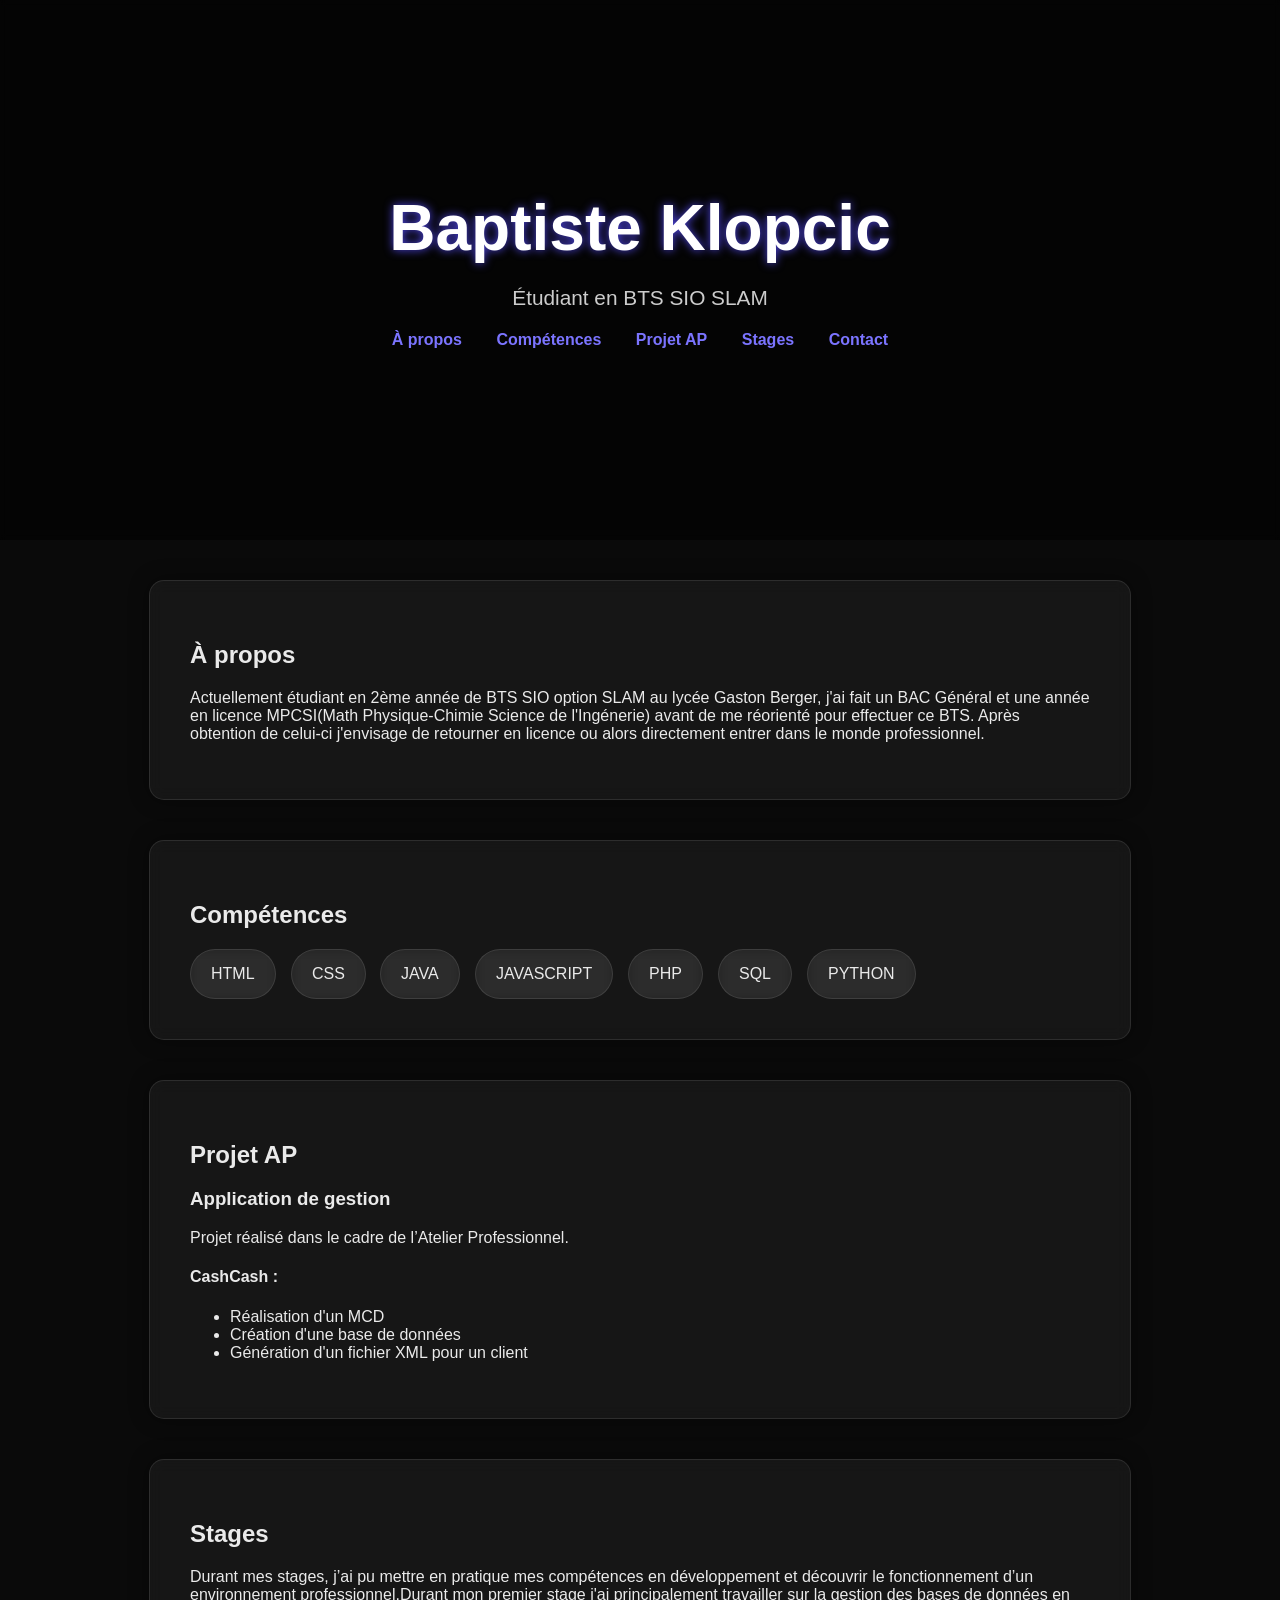
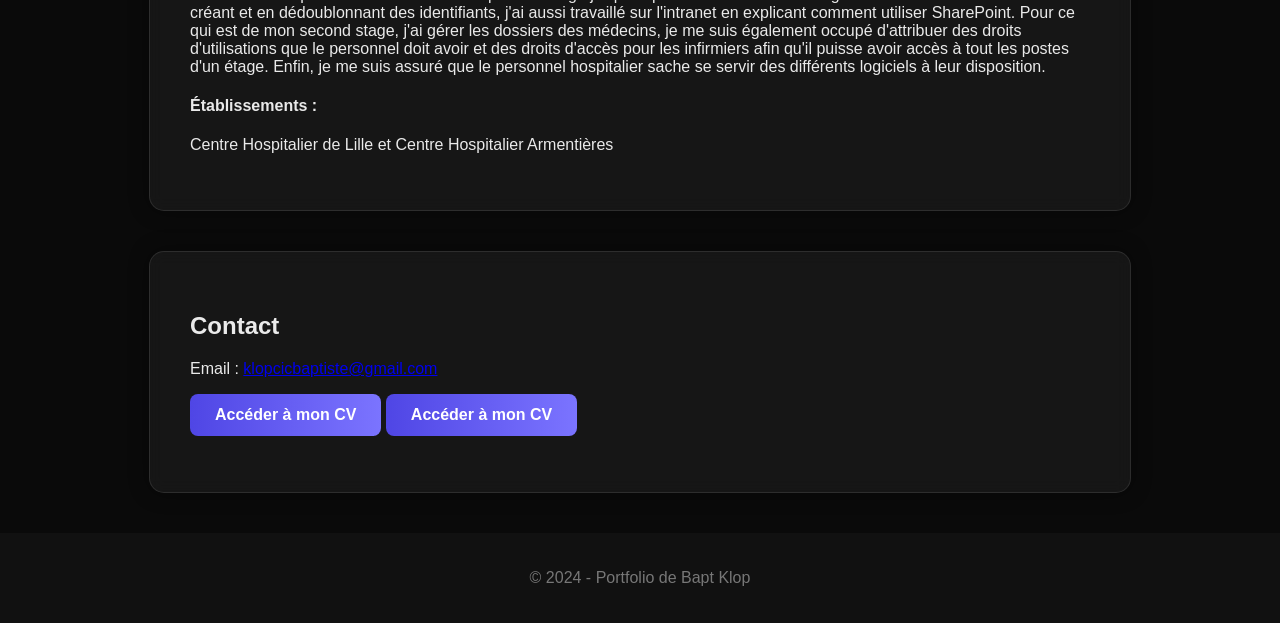
==== index.html @ 6daa98ca "Update contact section with additional document link Added a link to a new document in the contact s" ====
<!DOCTYPE html>
<html lang="fr">
<head>
    <meta charset="UTF-8">
    <meta name="viewport" content="width=device-width, initial-scale=1.0">
    <title>Portfolio - Baptiste Klopcic</title>
    <link rel="stylesheet" href="portfolio.css">
</head>
<body>

    <header class="hero">
        <div class="overlay"></div>
        <div class="hero-content">
            <h1>Baptiste Klopcic</h1>
            <p>Étudiant en BTS SIO SLAM</p>
            <nav>
                <a href="#about">À propos</a>
                <a href="#skills">Compétences</a>
                <a href="#projects">Projet AP</a>
                <a href="#stage">Stages</a>
                <a href="#contact">Contact</a>
            </nav>
        </div>
    </header>

    <section id="about" class="section card">
        <h2>À propos</h2>
        <p>
            Actuellement étudiant en 2ème année de BTS SIO option SLAM au lycée Gaston Berger, j'ai fait un BAC Général
            et une année en licence MPCSI(Math Physique-Chimie Science de l'Ingénerie) avant de me réorienté pour
            effectuer ce BTS. Après obtention de celui-ci j'envisage de retourner en licence ou alors directement 
            entrer dans le monde professionnel.
        </p>
    </section>

    <section id="skills" class="section card">
        <h2>Compétences</h2>
        <div class="skills-icons">
            <div class="icon-item">HTML</div>
            <div class="icon-item">CSS</div>
            <div class="icon-item">JAVA</div>
            <div class="icon-item">JAVASCRIPT</div>
            <div class="icon-item">PHP</div>
            <div class="icon-item">SQL</div>
            <div class="icon-item">PYTHON</div>
        </div>
    </section>

    <section id="projects" class="section card">
        <h2>Projet AP</h2>
        <h3>Application de gestion</h3>
        <p>
            Projet réalisé dans le cadre de l’Atelier Professionnel.  
        </p>

        <h4>CashCash :</h4>
        <ul>
            <li>Réalisation d'un MCD </li>
            <li>Création d'une base de données </li>
            <li>Génération d'un fichier XML pour un client </li>
        </ul>
    </section>

    <section id="stage" class="section card">
    <h2>Stages</h2>

    <p>
        Durant mes stages, j’ai pu mettre en pratique mes compétences en développement
        et découvrir le fonctionnement d’un environnement professionnel.Durant mon premier stage j'ai principalement 
        travailler sur la gestion des bases de données en créant et en dédoublonnant des identifiants, j'ai aussi
        travaillé sur l'intranet en explicant comment utiliser SharePoint. Pour ce qui est de mon second stage, j'ai 
        gérer les dossiers des médecins, je me suis également occupé d'attribuer des droits d'utilisations que le 
        personnel doit avoir et des droits d'accès pour les infirmiers afin qu'il puisse avoir accès à tout les postes
        d'un étage. Enfin, je me suis assuré que le personnel hospitalier sache se servir des différents logiciels à 
        leur disposition.
    </p>

    <h4>Établissements :</h4>
    <p>Centre Hospitalier de Lille et Centre Hospitalier Armentières</p>

</section>

    <section id="contact" class="section card">
        <h2>Contact</h2>
        <p>Email : <a href="mailto:klopcicbaptiste@gmail.com">klopcicbaptiste@gmail.com</a></p>
        <p>
        <a class="cv-button" href="CV_KLOPCIC_Baptiste.pdf" target="_blank">
            Accéder à mon CV
        </a>
            <a class="cv-button" href="preuves.pdf" target="_blank">
            Accéder à mon CV
        </a>
</p>
    </section>

    <footer>
        <p>© 2024 - Portfolio de Bapt Klop</p>
    </footer>

</body>
</html>
---- portfolio.css ----
/* --- GLOBAL --- */
body {
    margin: 0;
    font-family: "Poppins", sans-serif;
    background-color: #0A0A0A;
    color: #EAEAEA;
}

/* --- HERO HEADER --- */
.hero {
    position: relative;
    height: 60vh;
    background: url('https://images.unsplash.com/photo-1518770660439-4636190af475') center/cover no-repeat;
    display: flex;
    justify-content: center;
    align-items: center;
}

.overlay {
    position: absolute;
    top: 0;
    left: 0;
    width: 100%;
    height: 100%;
    background: rgba(0,0,0,0.6);
    backdrop-filter: blur(3px);
}

.hero-content {
    position: relative;
    text-align: center;
    z-index: 2;
}

.hero h1 {
    font-size: 4rem;
    margin: 0;
    color: #fff;
    text-shadow: 0 0 10px #4F46E5;
}

.hero p {
    font-size: 1.3rem;
    color: #ccc;
}

nav a {
    margin: 0 15px;
    color: #7B74FF;
    text-decoration: none;
    font-weight: bold;
    transition: 0.3s;
}

nav a:hover {
    color: #A29BFF;
}

/* --- SECTIONS --- */
.section {
    padding: 60px 20px;
    max-width: 900px;
    margin: 40px auto;
}

/* --- CARDS (glassmorphism) --- */
.card {
    background: rgba(255,255,255,0.05);
    border: 1px solid rgba(255,255,255,0.1);
    border-radius: 15px;
    padding: 40px;
    backdrop-filter: blur(8px);
    box-shadow: 0 0 20px rgba(0,0,0,0.4);
    transition: 0.3s;
}

.card:hover {
    transform: translateY(-5px);
    box-shadow: 0 0 30px rgba(0,0,0,0.6);
}

/* --- SKILLS GRID --- */
.skills-icons {
    display: flex;
    flex-wrap: wrap;
    gap: 15px;
}

.icon-item {
    padding: 15px 20px;
    border-radius: 50px;
    background: rgba(255,255,255,0.05);
    border: 1px solid rgba(255,255,255,0.1);
    backdrop-filter: blur(6px);
    transition: 0.3s;
}


/* --- FOOTER --- */
footer {
    text-align: center;
    padding: 20px;
    background-color: #111;
    color: #777;
    margin-top: 40px;
}
.cv-button {
    display: inline-block;
    padding: 12px 25px;
    background: linear-gradient(90deg, #4F46E5, #7B74FF);
    color: white;
    text-decoration: none;
    border-radius: 8px;
    font-weight: bold;
    transition: 0.3s;
}

.cv-button:hover {
    transform: scale(1.05);
    box-shadow: 0 0 15px #4F46E5;
}
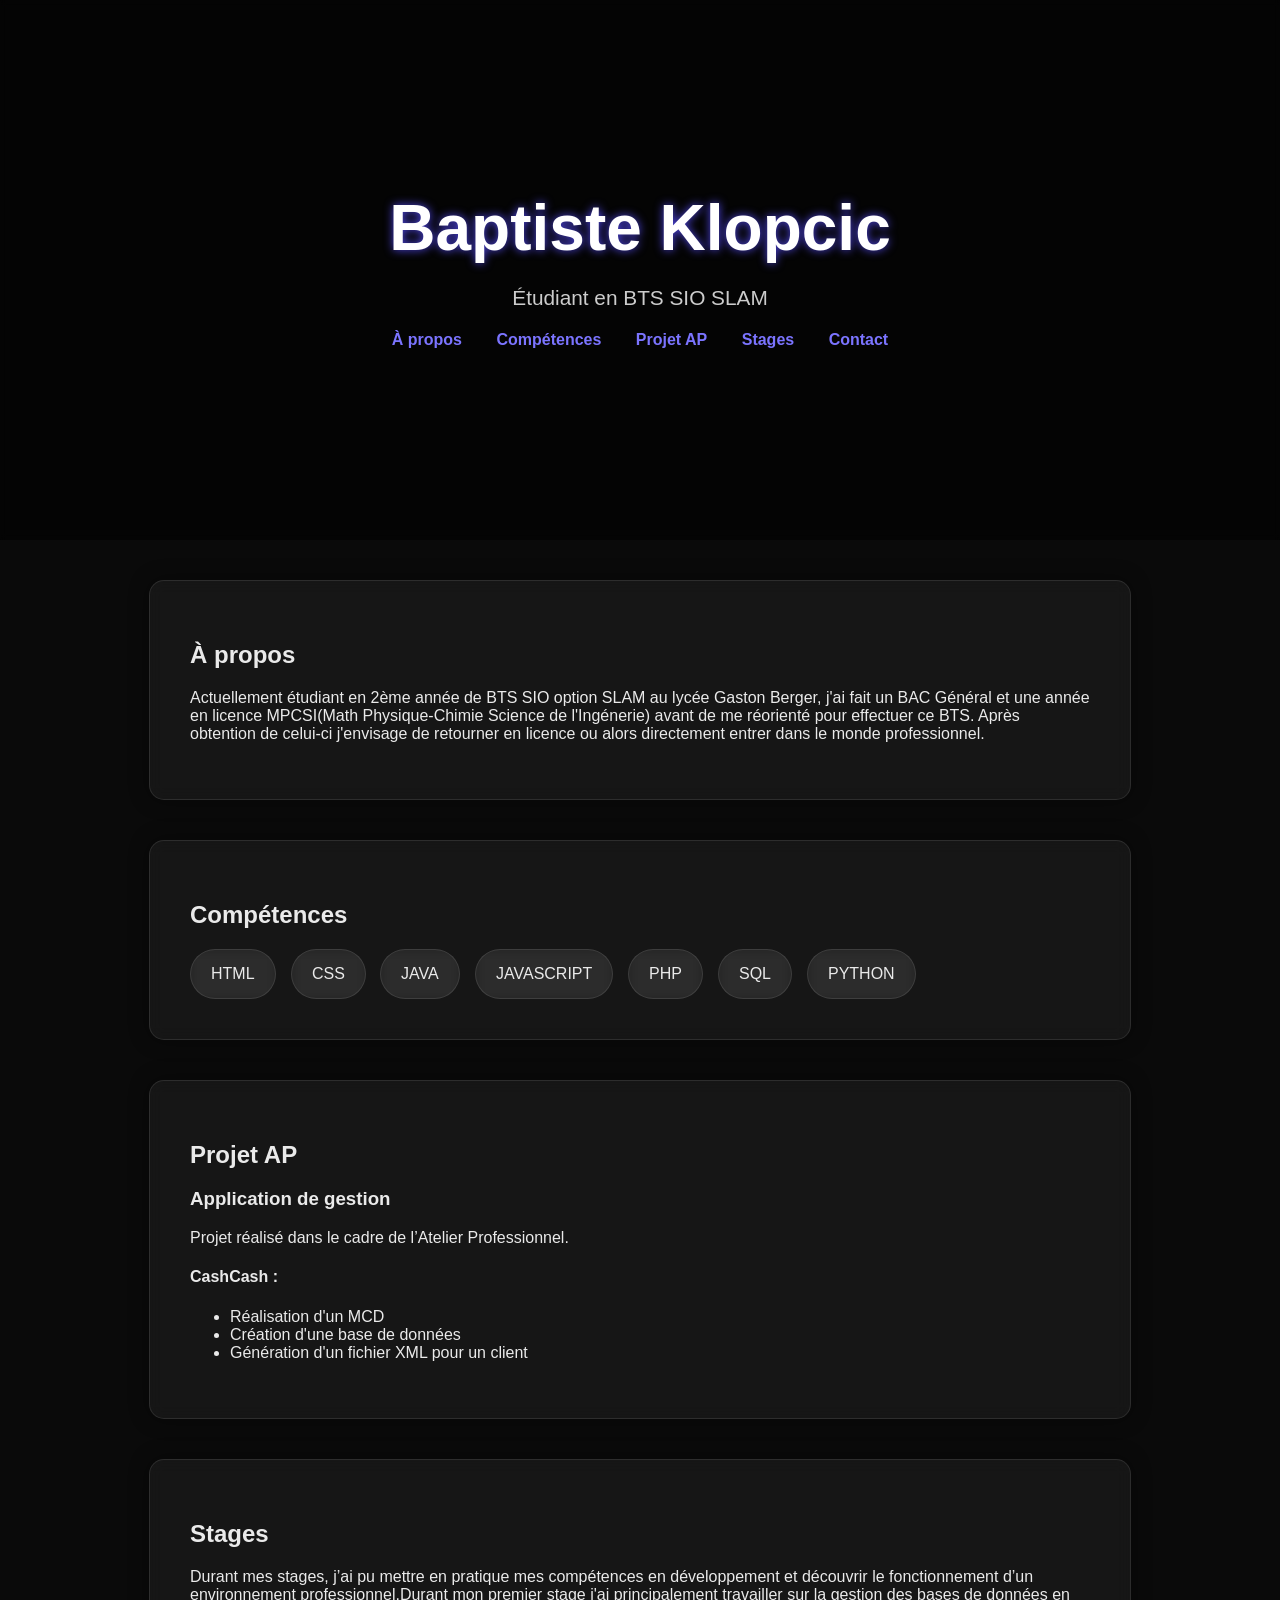
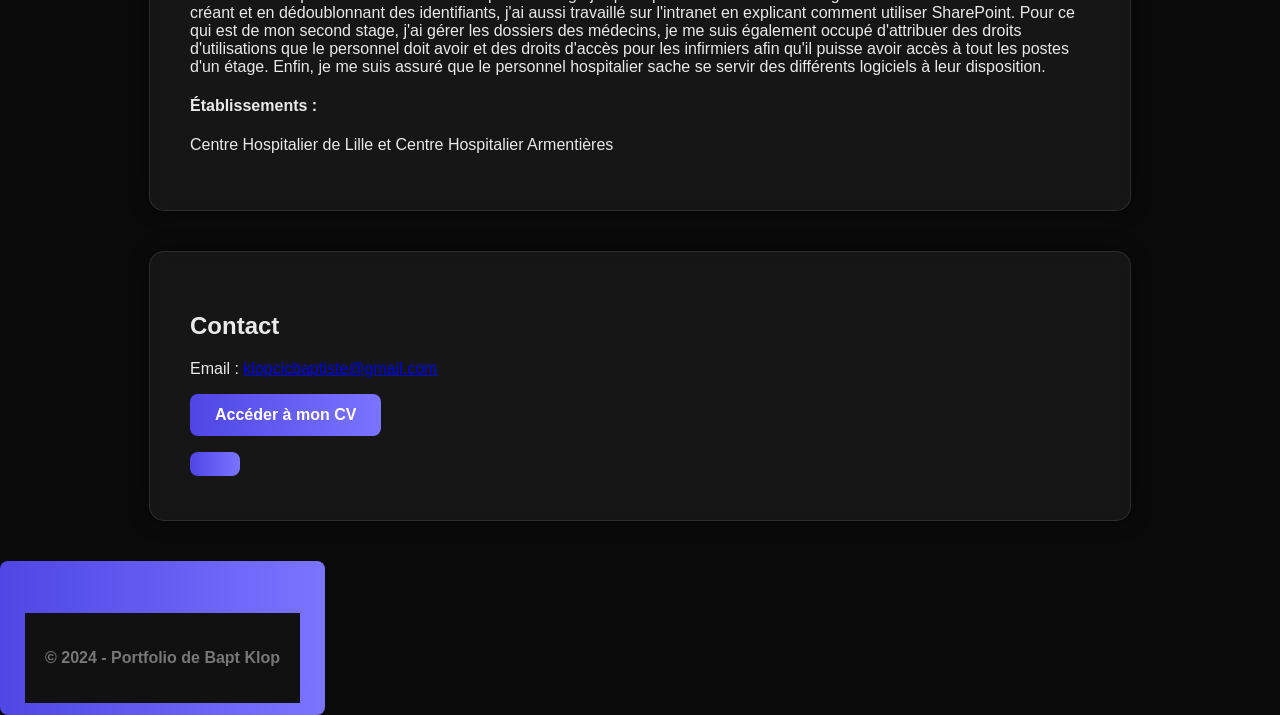
==== commit 54be699f: "Update index.html" ====
--- a/index.html
+++ b/index.html
@@ -86,10 +86,6 @@
         <p>
         <a class="cv-button" href="CV_KLOPCIC_Baptiste.pdf" target="_blank">
             Accéder à mon CV
-        </a>
-            <a class="cv-button" href="preuves.pdf" target="_blank">
-            Accéder à mon CV
-        </a>
 </p>
     </section>
 
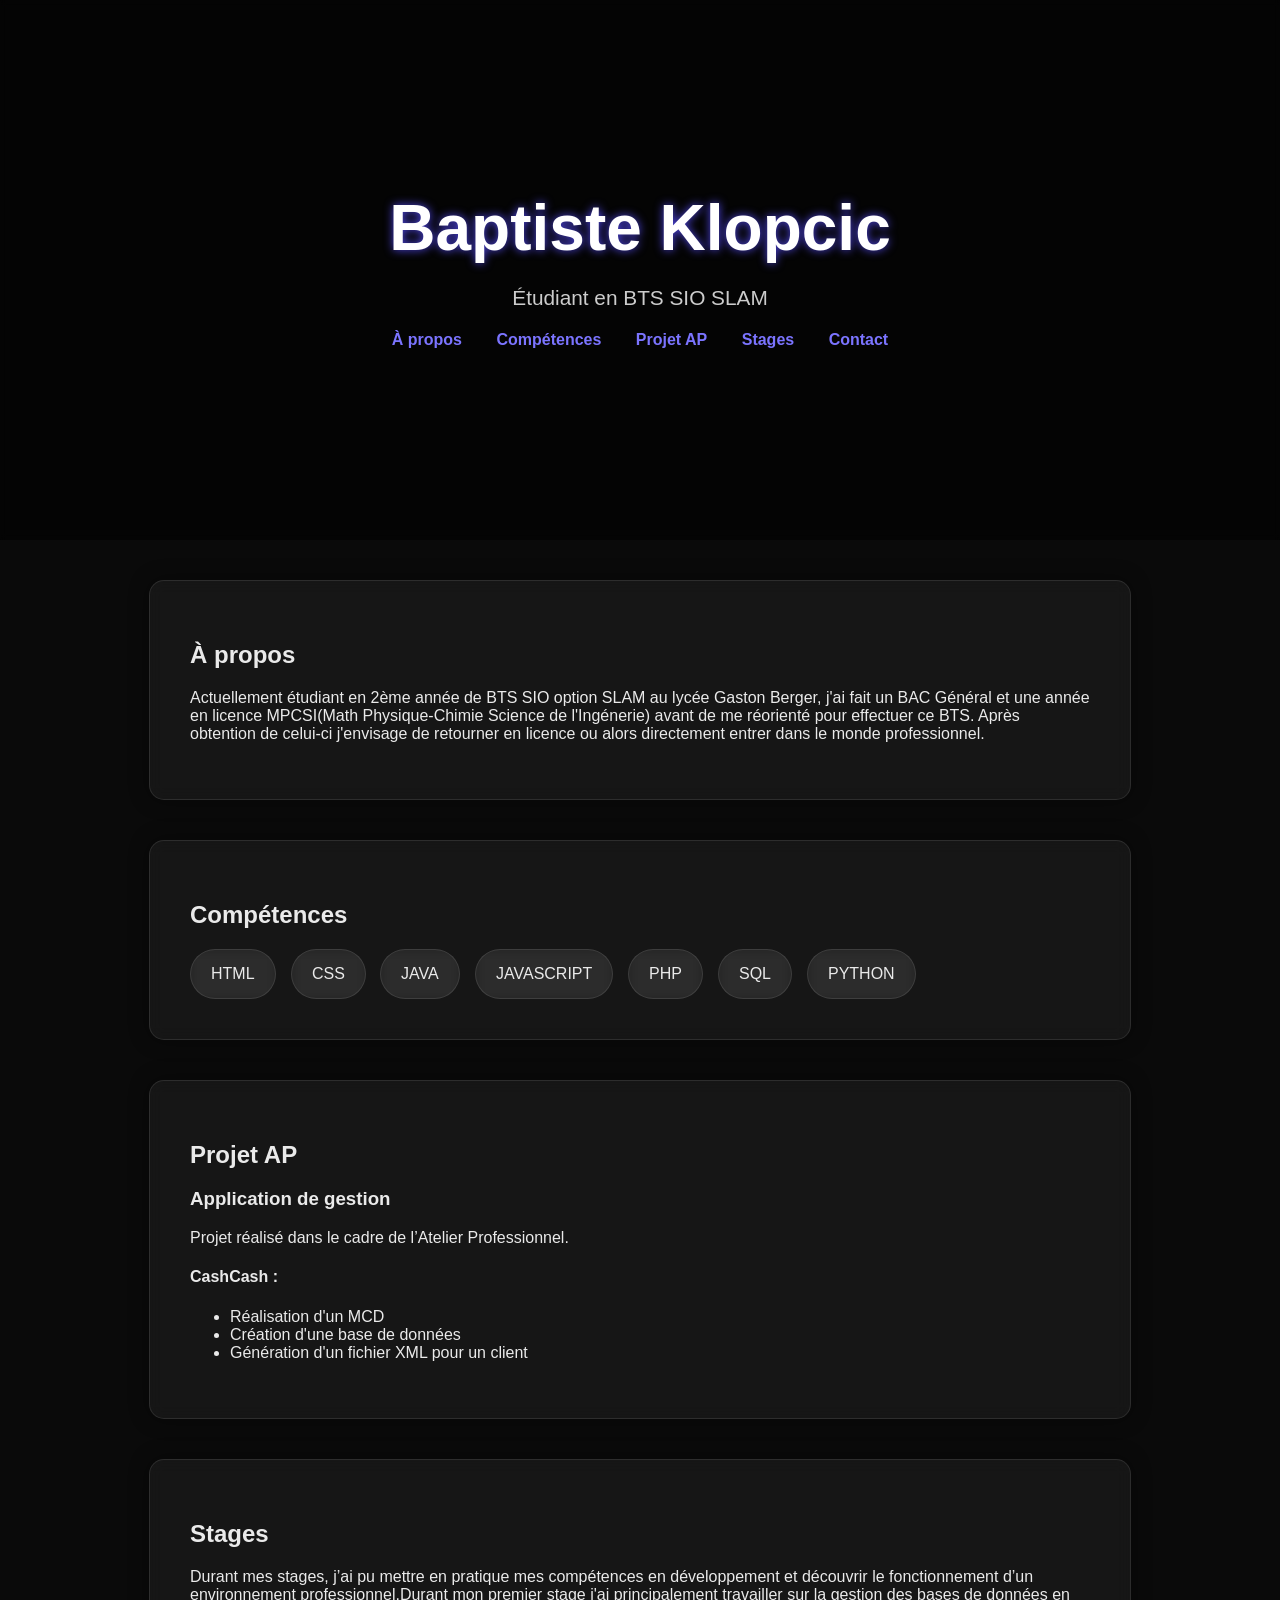
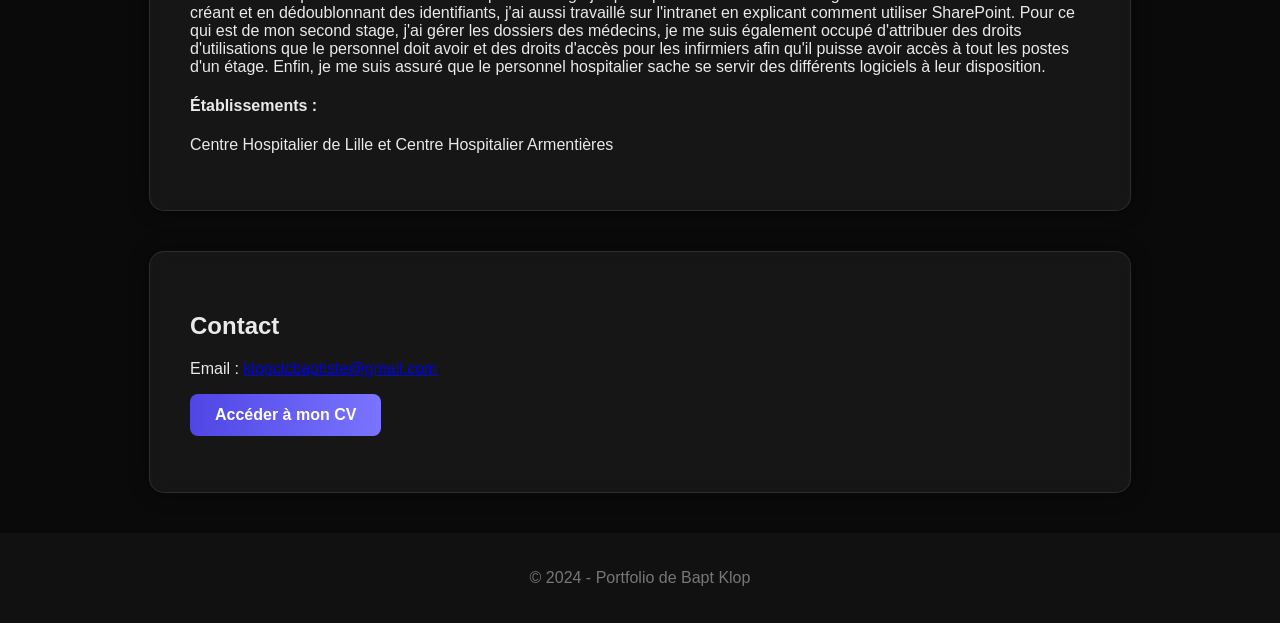
==== commit a7937bad: "Update index.html" ====
--- a/index.html
+++ b/index.html
@@ -86,6 +86,7 @@
         <p>
         <a class="cv-button" href="CV_KLOPCIC_Baptiste.pdf" target="_blank">
             Accéder à mon CV
+        </a>
 </p>
     </section>
 
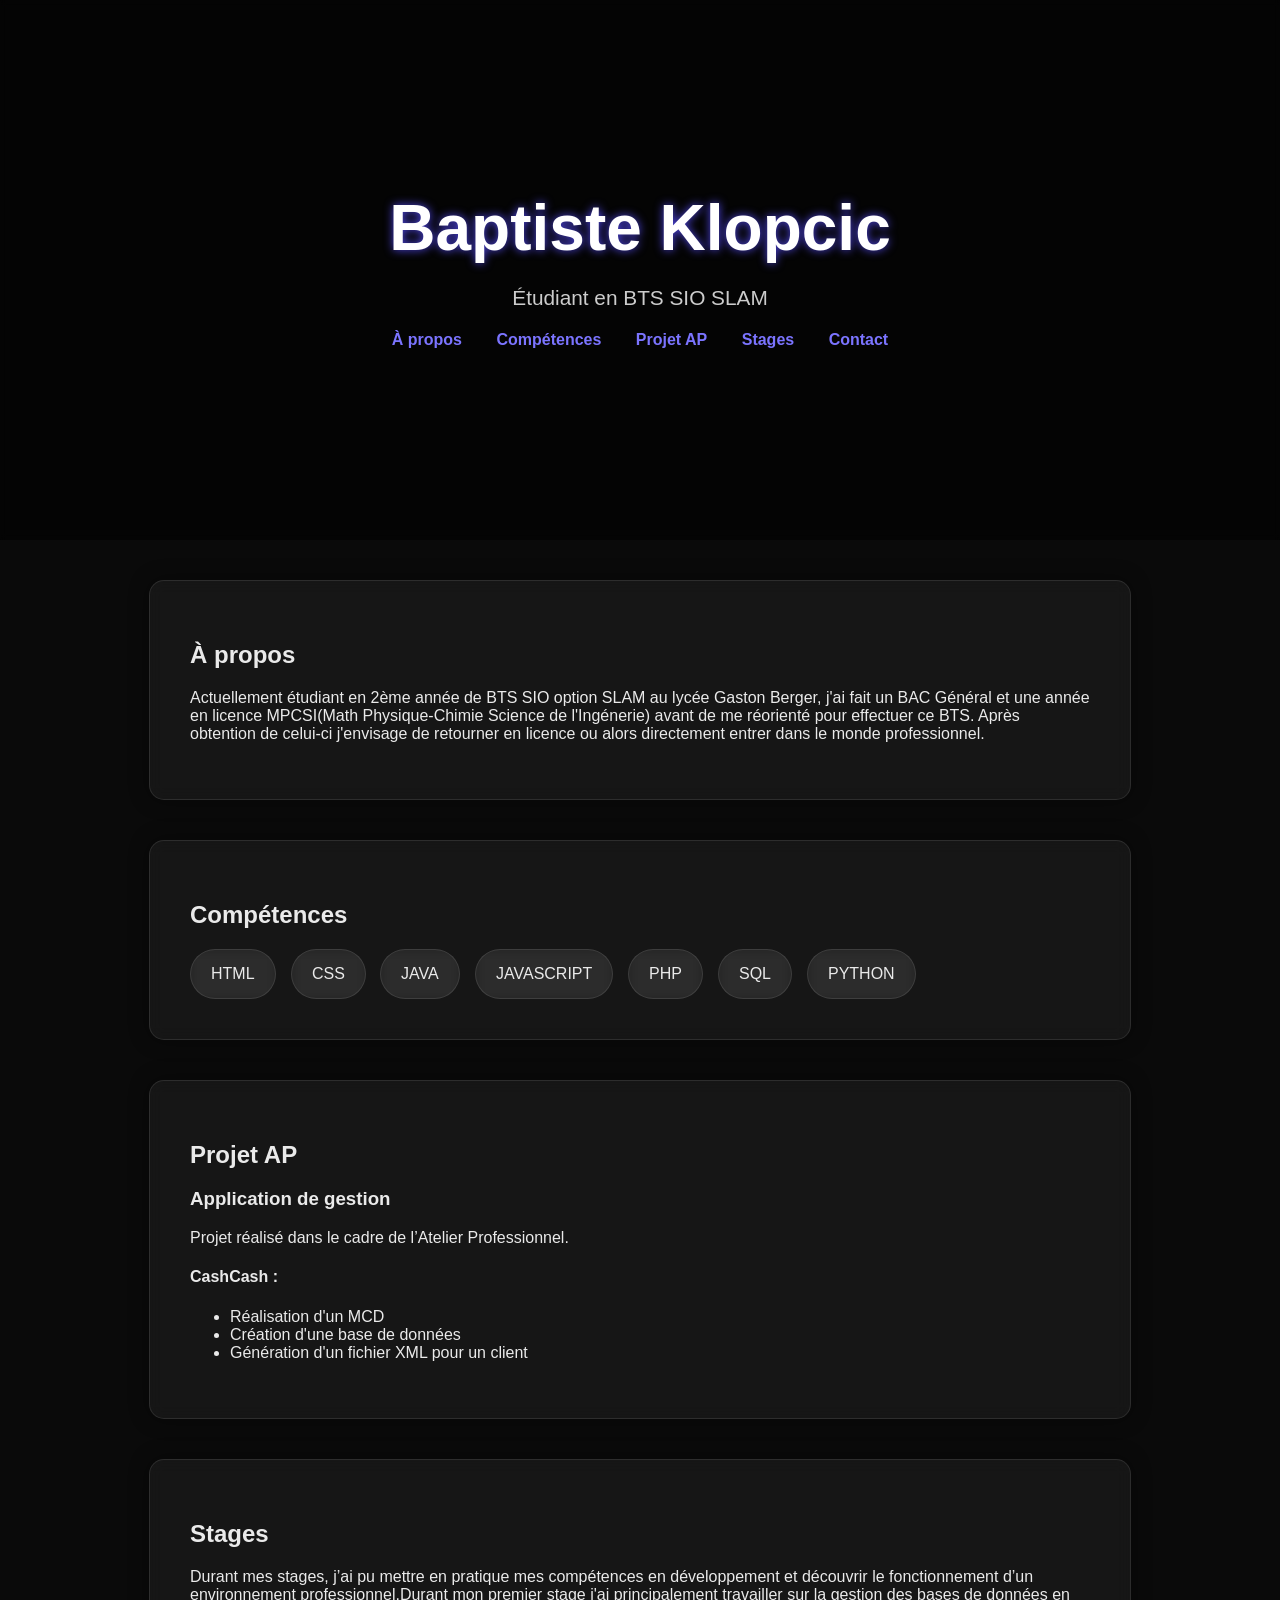
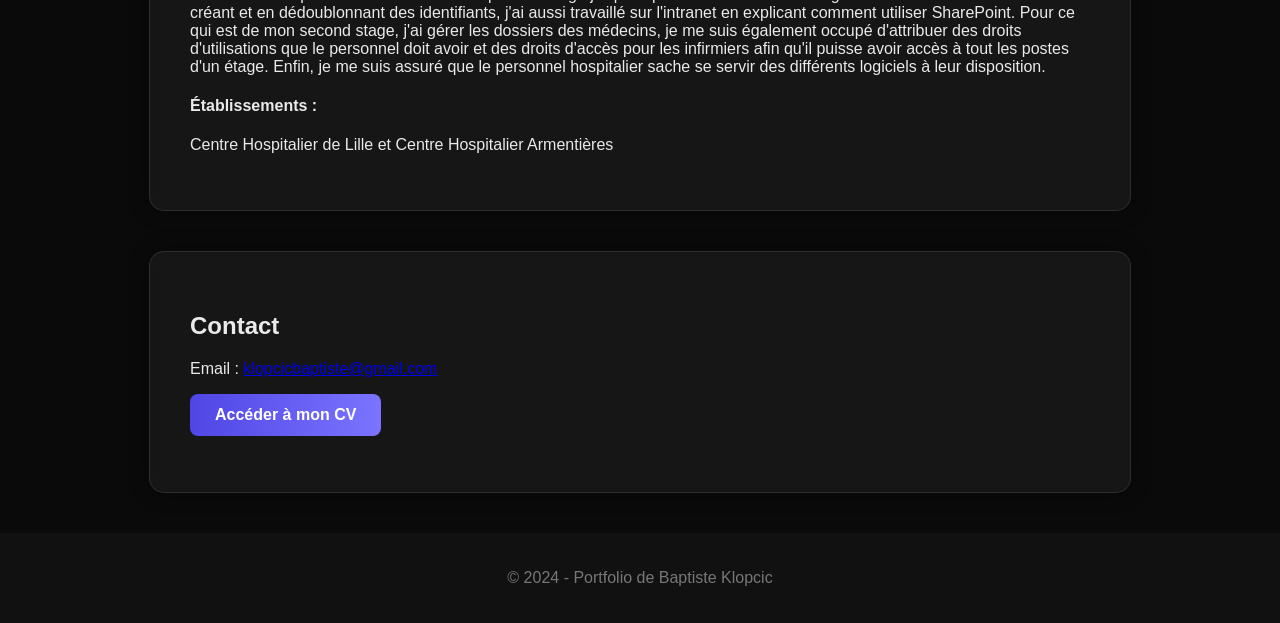
==== commit ab0721cc: "Fix HTML formatting and restore content" ====
--- a/index.html
+++ b/index.html
@@ -91,7 +91,7 @@
     </section>
 
     <footer>
-        <p>© 2024 - Portfolio de Bapt Klop</p>
+        <p>© 2024 - Portfolio de Baptiste Klopcic</p>
     </footer>
 
 </body>
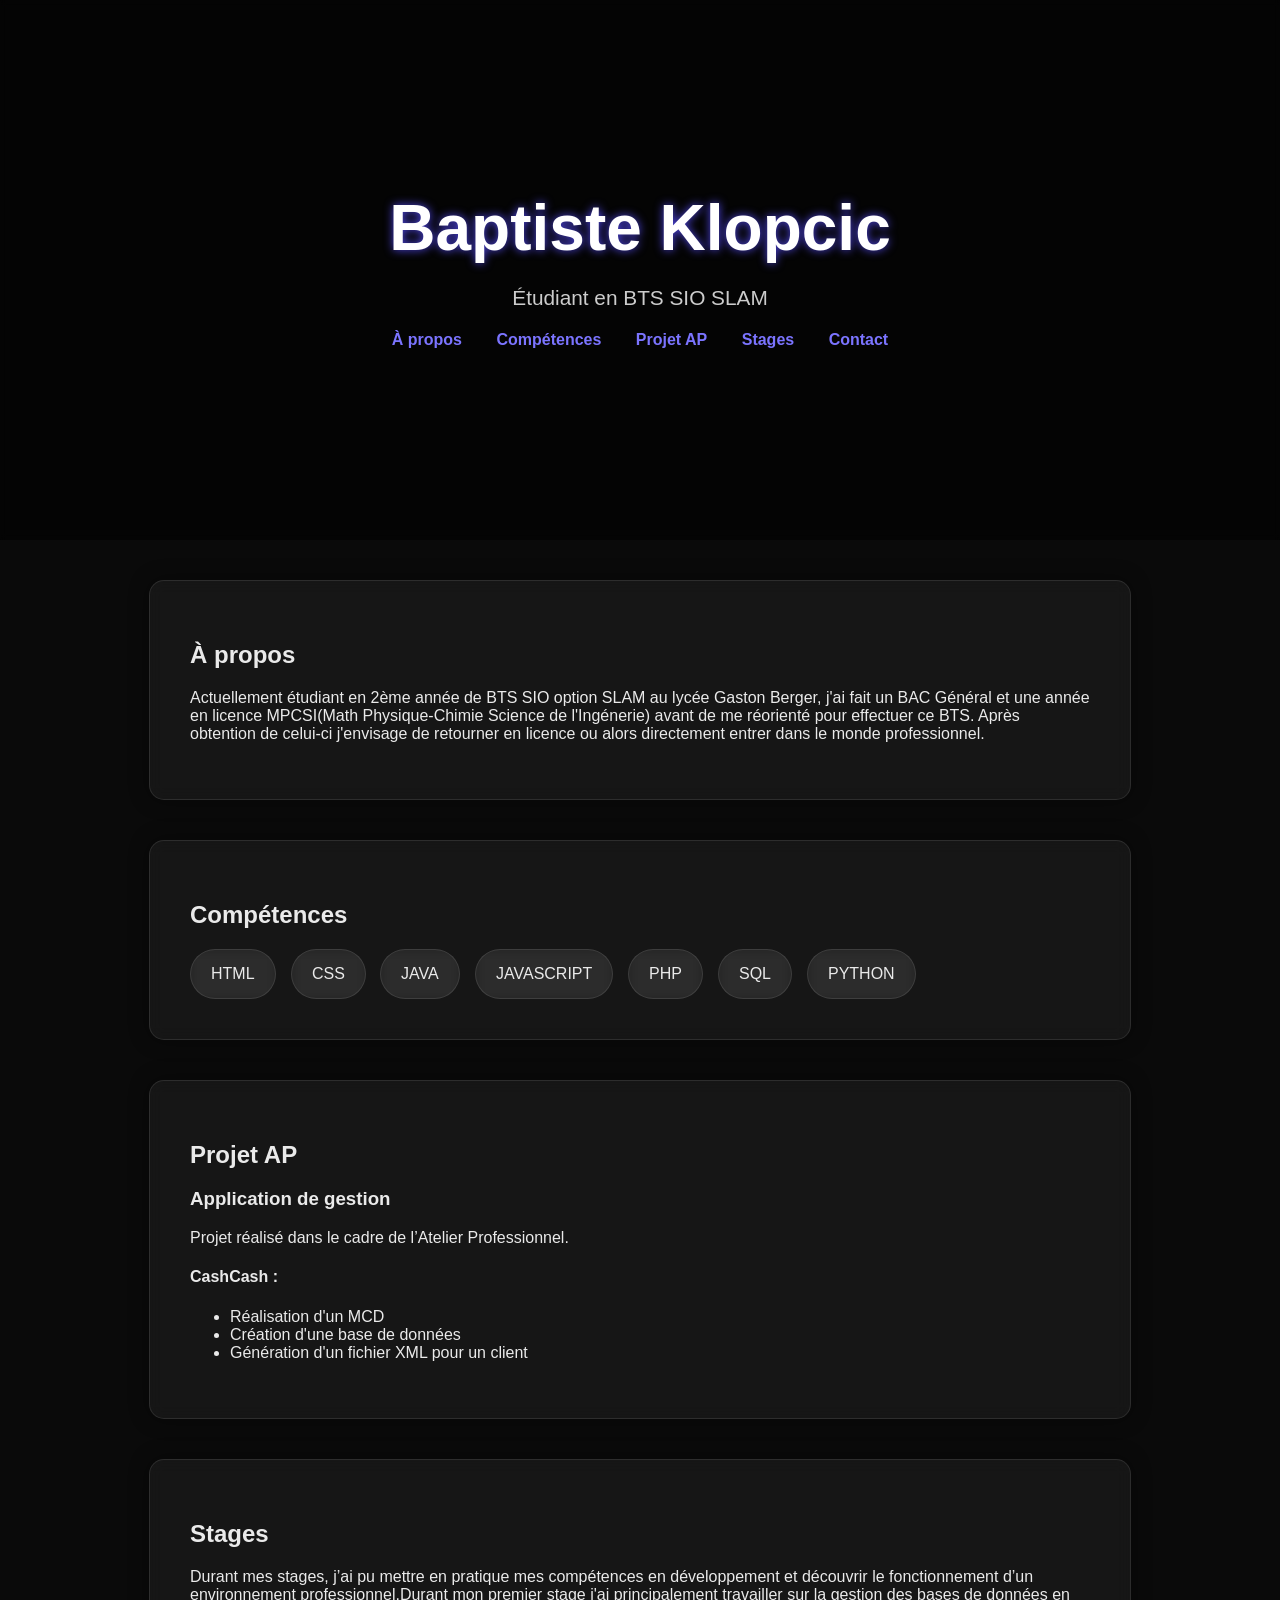
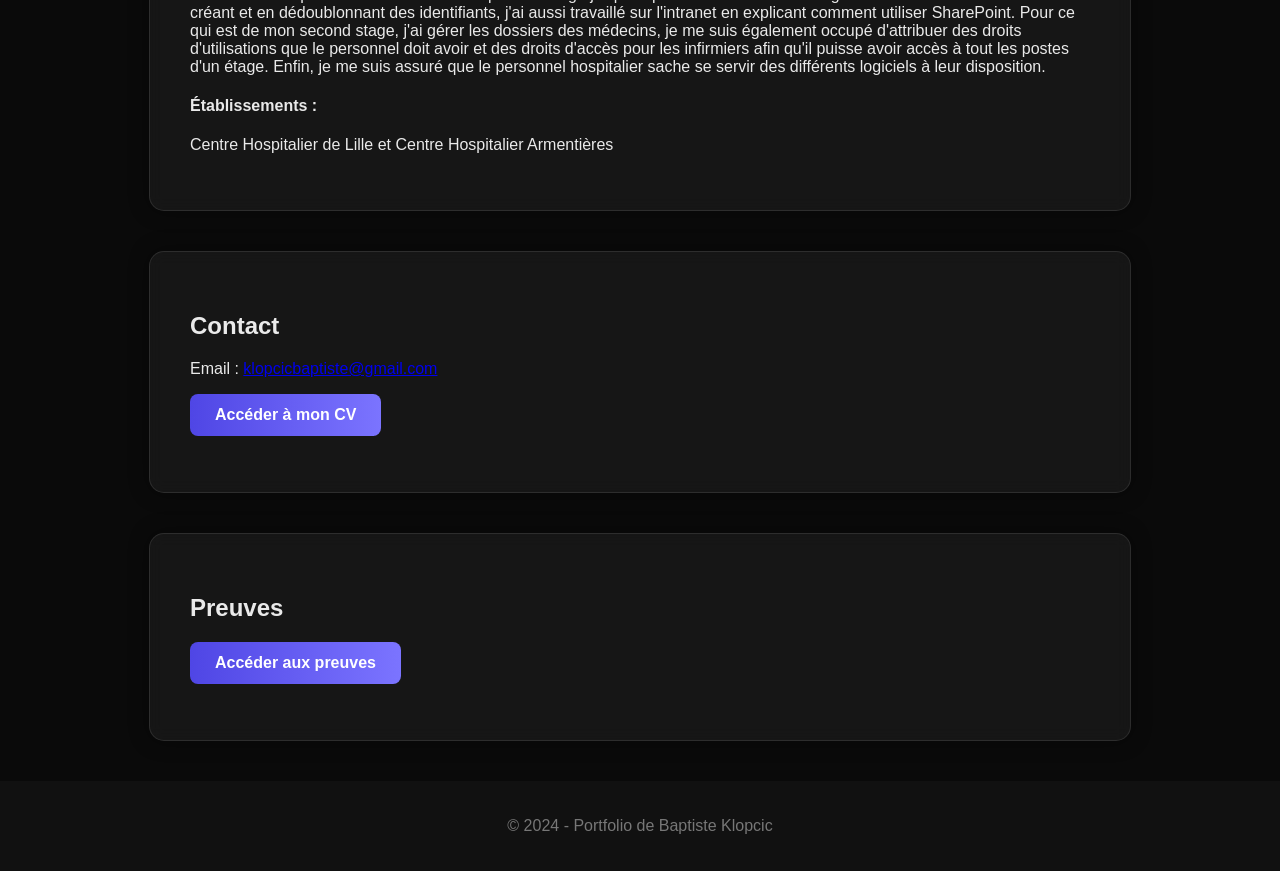
==== commit 994b5efe: "Add 'Preuves' section with PDF link Added a new section for 'Preuves' with a link to a PDF." ====
--- a/index.html
+++ b/index.html
@@ -89,6 +89,14 @@
         </a>
 </p>
     </section>
+    <section id="contact" class="section card">
+        <h2>Preuves</h2>
+        <p>
+        <a class="cv-button" href="preuves.pdf" target="_blank">
+            Accéder aux preuves
+        </a>
+</p>
+    </section>
 
     <footer>
         <p>© 2024 - Portfolio de Baptiste Klopcic</p>
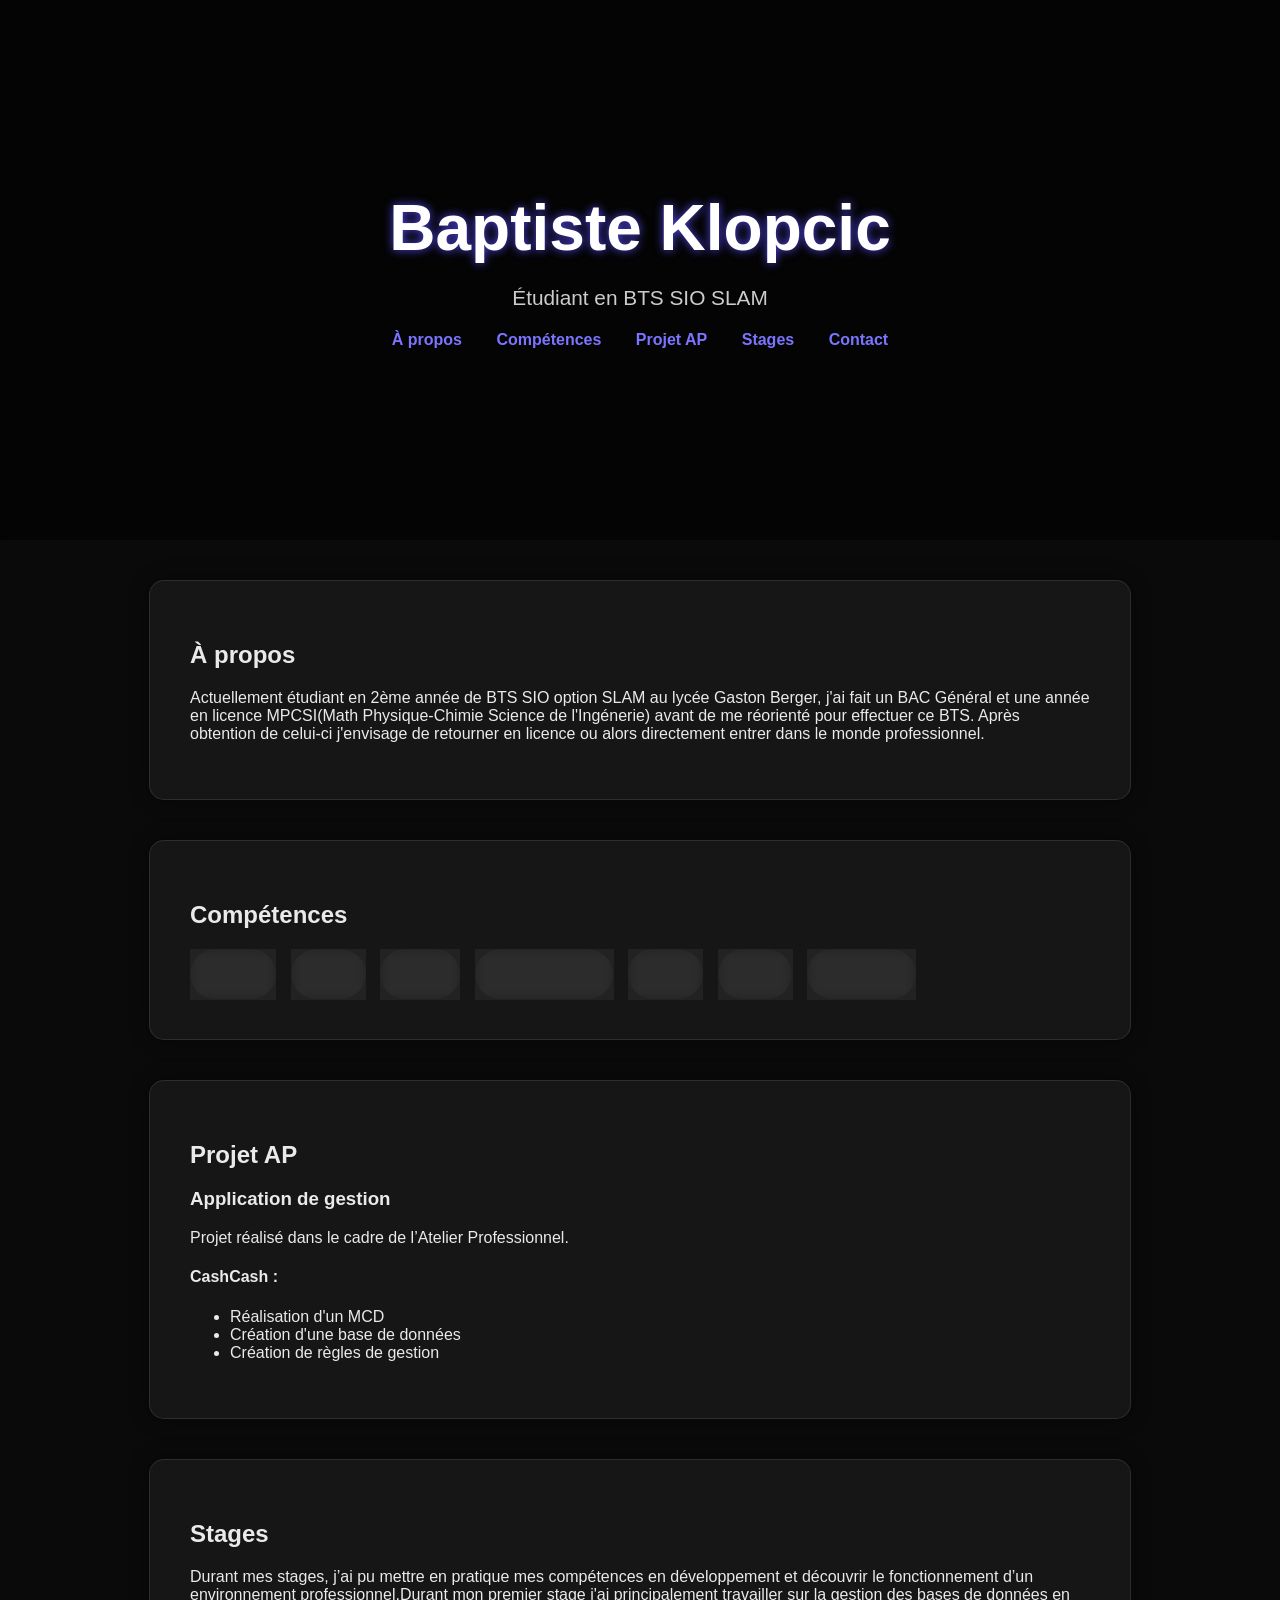
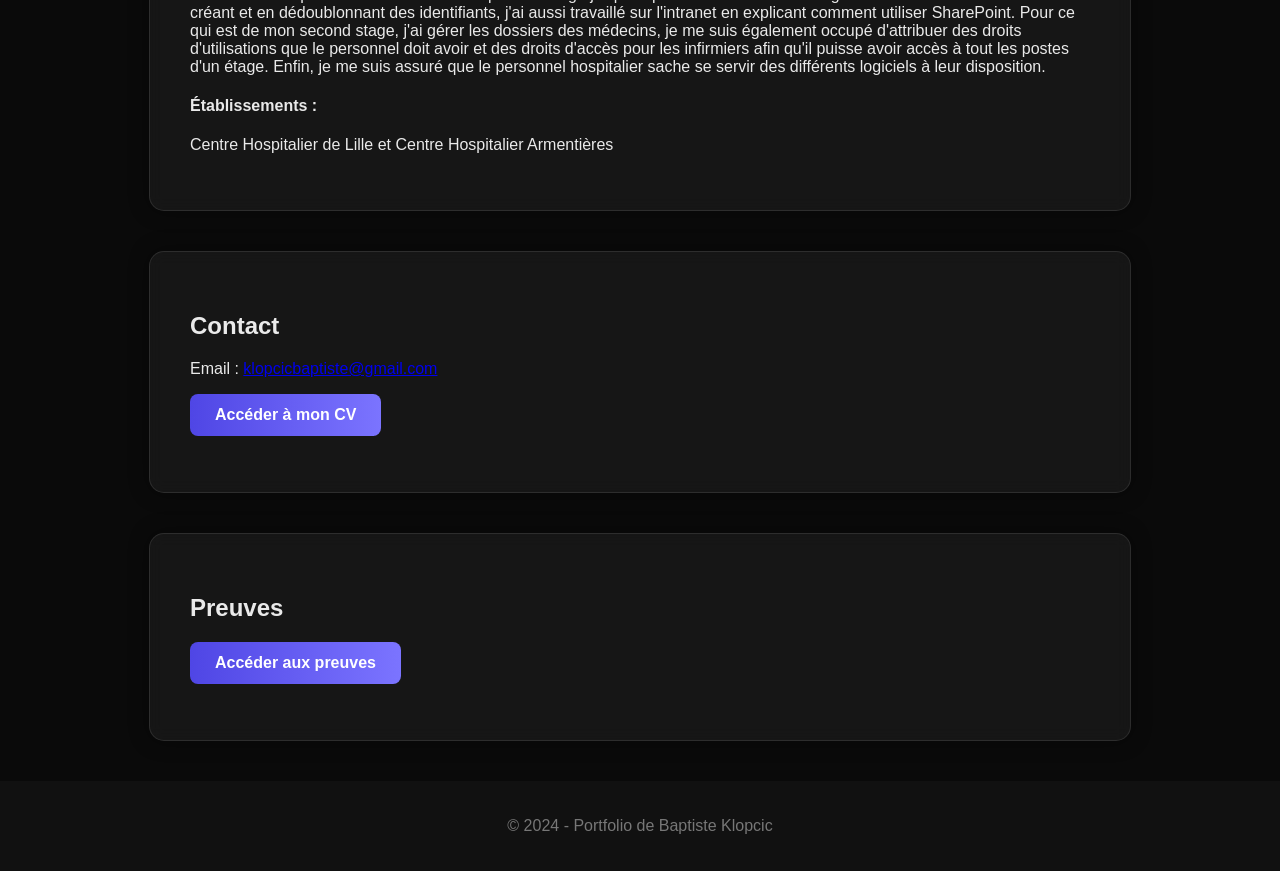
==== commit 946a11a9: "Update index.html" ====
--- a/index.html
+++ b/index.html
@@ -57,7 +57,7 @@
         <ul>
             <li>Réalisation d'un MCD </li>
             <li>Création d'une base de données </li>
-            <li>Génération d'un fichier XML pour un client </li>
+            <li>Création de règles de gestion </li>
         </ul>
     </section>
 
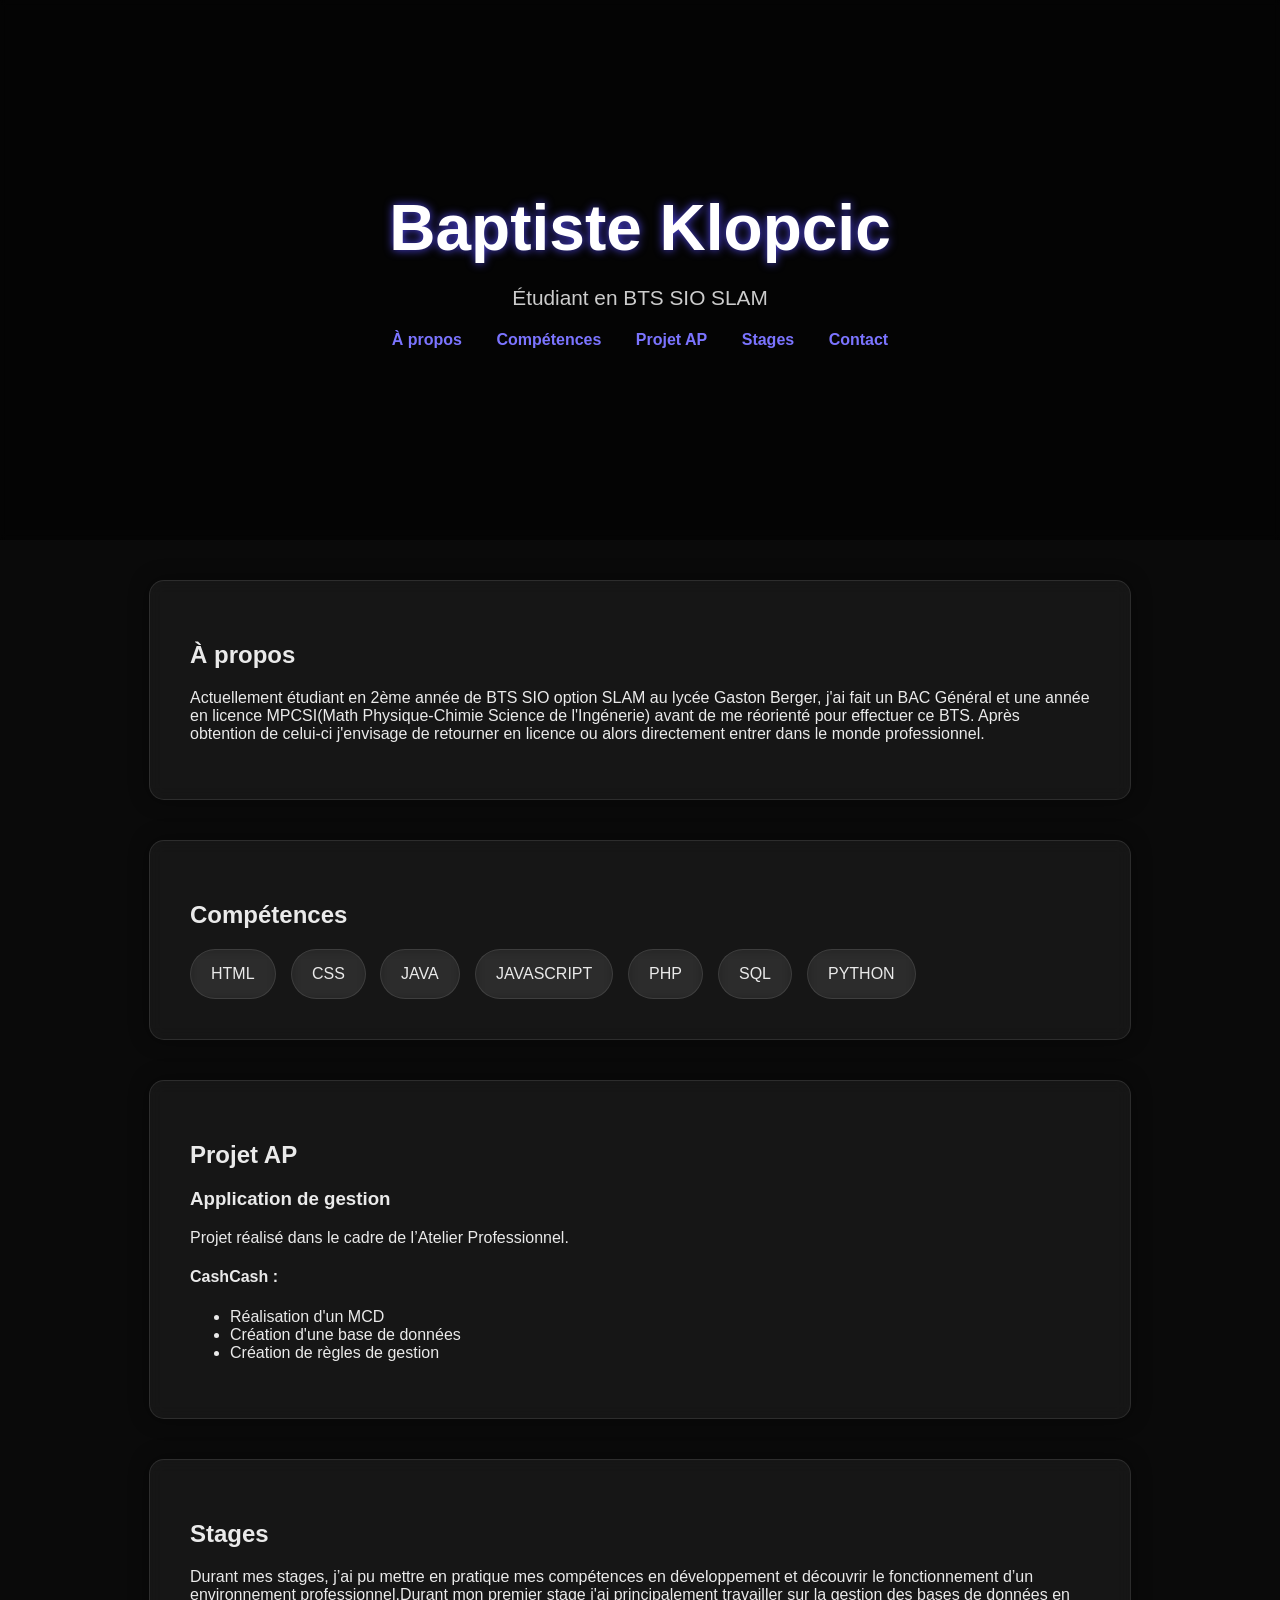
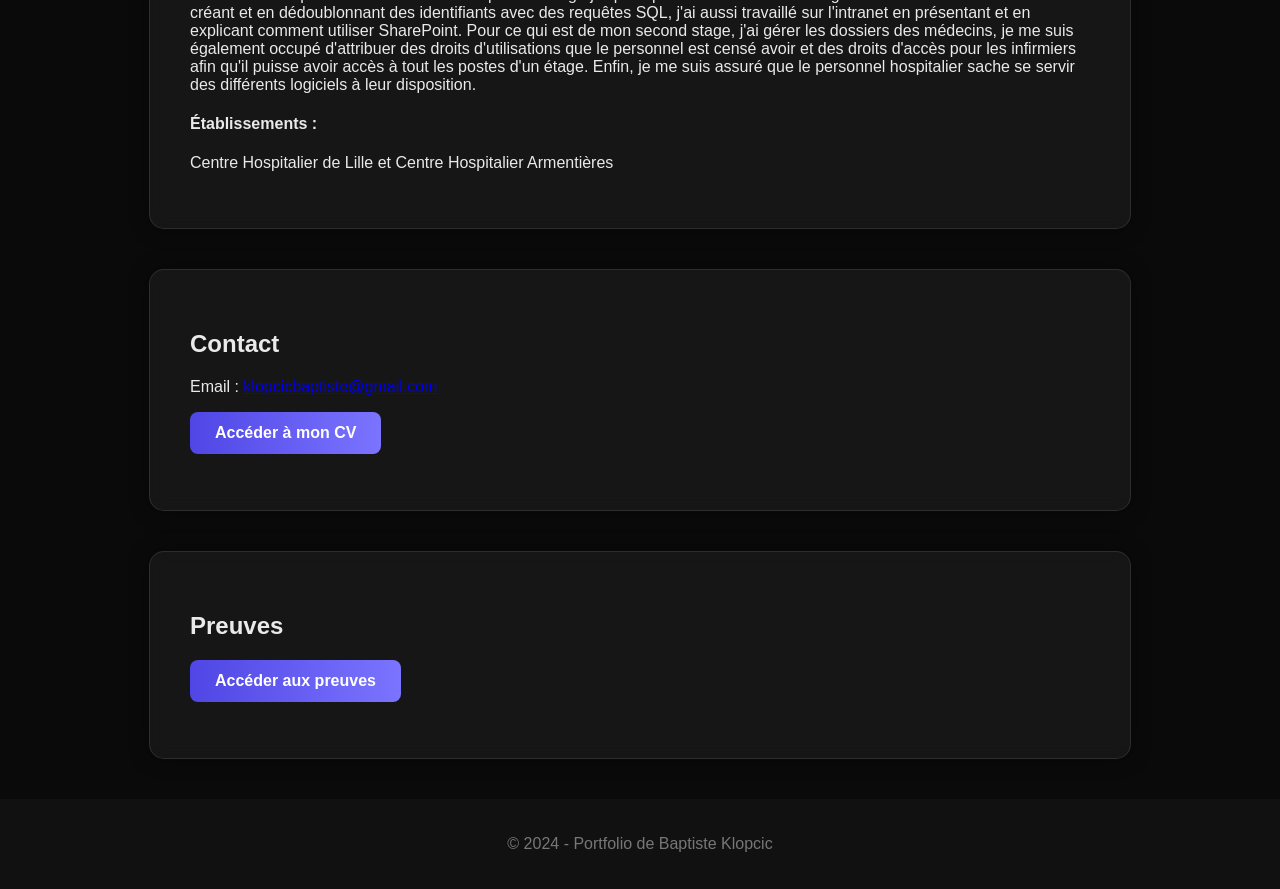
==== commit aac43cdf: "Update index.html" ====
--- a/index.html
+++ b/index.html
@@ -67,10 +67,10 @@
     <p>
         Durant mes stages, j’ai pu mettre en pratique mes compétences en développement
         et découvrir le fonctionnement d’un environnement professionnel.Durant mon premier stage j'ai principalement 
-        travailler sur la gestion des bases de données en créant et en dédoublonnant des identifiants, j'ai aussi
-        travaillé sur l'intranet en explicant comment utiliser SharePoint. Pour ce qui est de mon second stage, j'ai 
+        travailler sur la gestion des bases de données en créant et en dédoublonnant des identifiants avec des requêtes SQL, j'ai aussi
+        travaillé sur l'intranet en présentant et en explicant comment utiliser SharePoint. Pour ce qui est de mon second stage, j'ai 
         gérer les dossiers des médecins, je me suis également occupé d'attribuer des droits d'utilisations que le 
-        personnel doit avoir et des droits d'accès pour les infirmiers afin qu'il puisse avoir accès à tout les postes
+        personnel est censé avoir et des droits d'accès pour les infirmiers afin qu'il puisse avoir accès à tout les postes
         d'un étage. Enfin, je me suis assuré que le personnel hospitalier sache se servir des différents logiciels à 
         leur disposition.
     </p>
